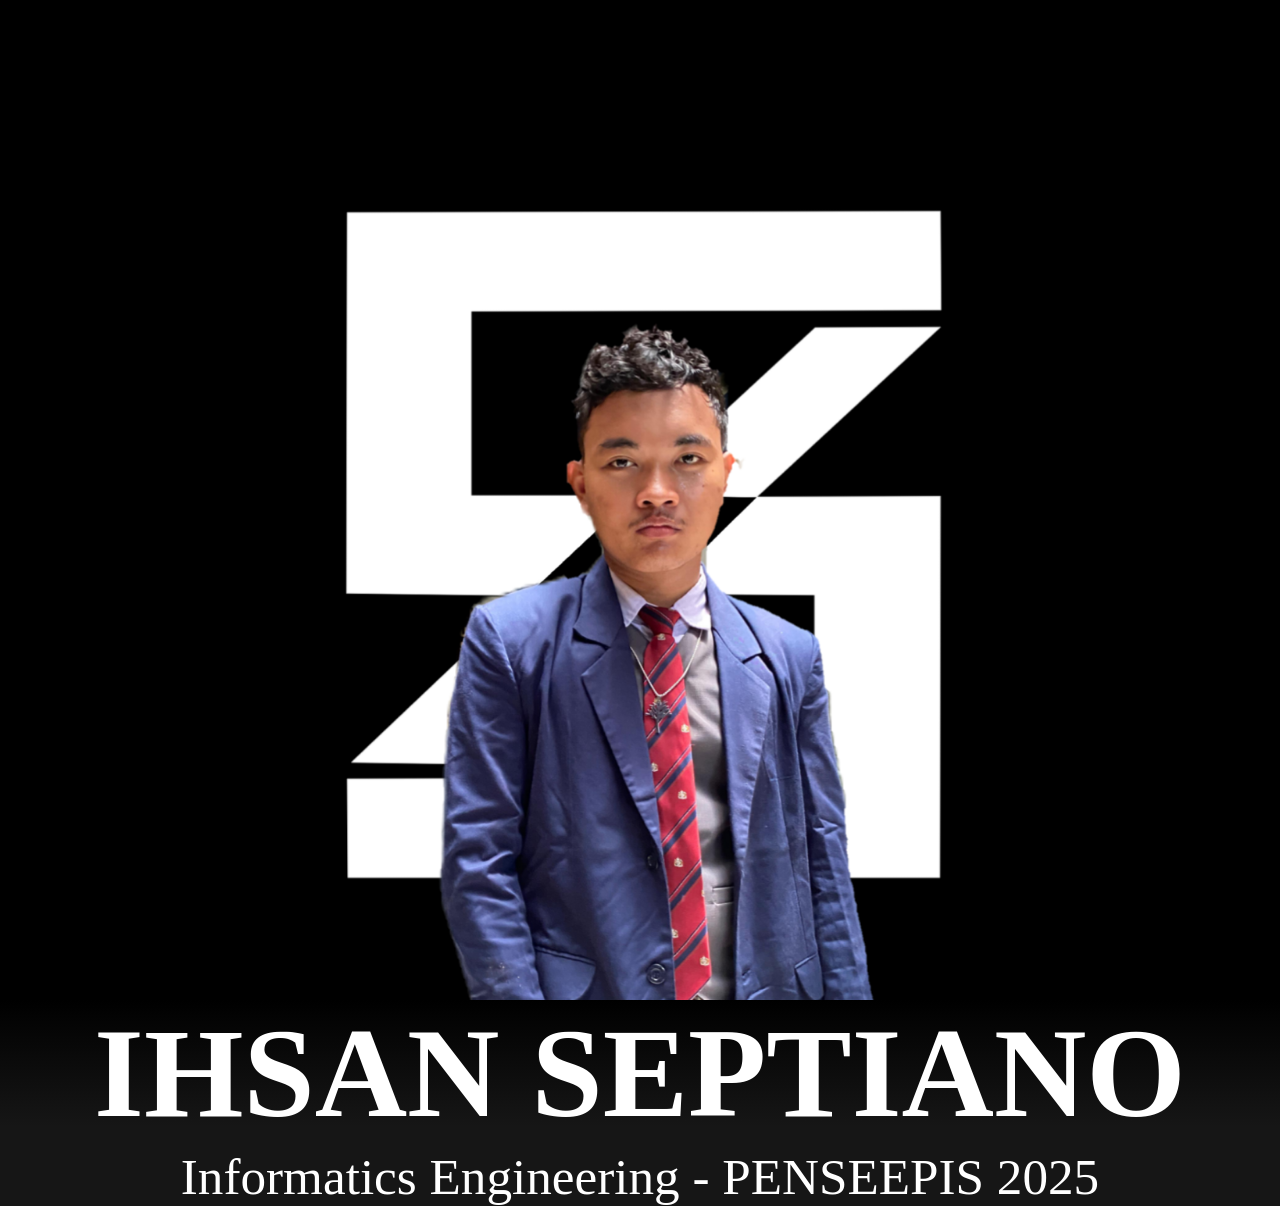
==== biodat.html @ 578c59f2 "Update otomatis dari script" ====
<!DOCTYPE html>
<html lang="en">
<head>
  <meta charset="UTF-8">
  <meta name="viewport" content="width=device-width, initial-scale=1.0">
  <title>About Me</title>
  <link rel="stylesheet" href="styles.css">
</head>
<body>
  <section id="utama">
    <img src="image/ihsan.png" alt="" id="fotoku">
  </section>

  <section id="break" style="padding-bottom: 100px; display: block; flex-direction: column;">
    <h1 style="color: white; text-align: center; width: 100%; font-size: 10vw; margin: 0;">
      IHSAN SEPTIANO
    </h1>
    <p style="color: white; text-align: center; padding: 0; font-size: 4vw; margin: 0;">
      Informatics Engineering - PENSEEPIS 2025
    </p>
  </section>

  <section id="konten" style="background-color: #161616;">
  </section>

  <script src="script.js"></script>
</body>
</html>
---- styles.css ----
body {
    margin: 0;
    display: flex;
    flex-direction: column;
    opacity: 0;
    transition: opacity 1s ease, background-color 0.5s ease;
    background-color: black;
}

body.fade-in {
    opacity: 1;
    background-color: #161616;
}

body.fade-out {
    background-color: black;
    opacity: 0;
}

section {
    width: 100%;
    margin: 0px;
    padding: 0px;
    display: flex;
    top: 0px;
    z-index: 0
}

#utama {
    background-color: rgb(0, 0, 0);
    display: flex;
    position: sticky;
}

#fotoku {
    width: 100vw;
    max-width: 1000px;
    justify-content: center;
    align-items: center;
    margin: 0 auto;
}

#break  {
    height: 2vw;
    background: linear-gradient(to bottom, black, #161616);
}
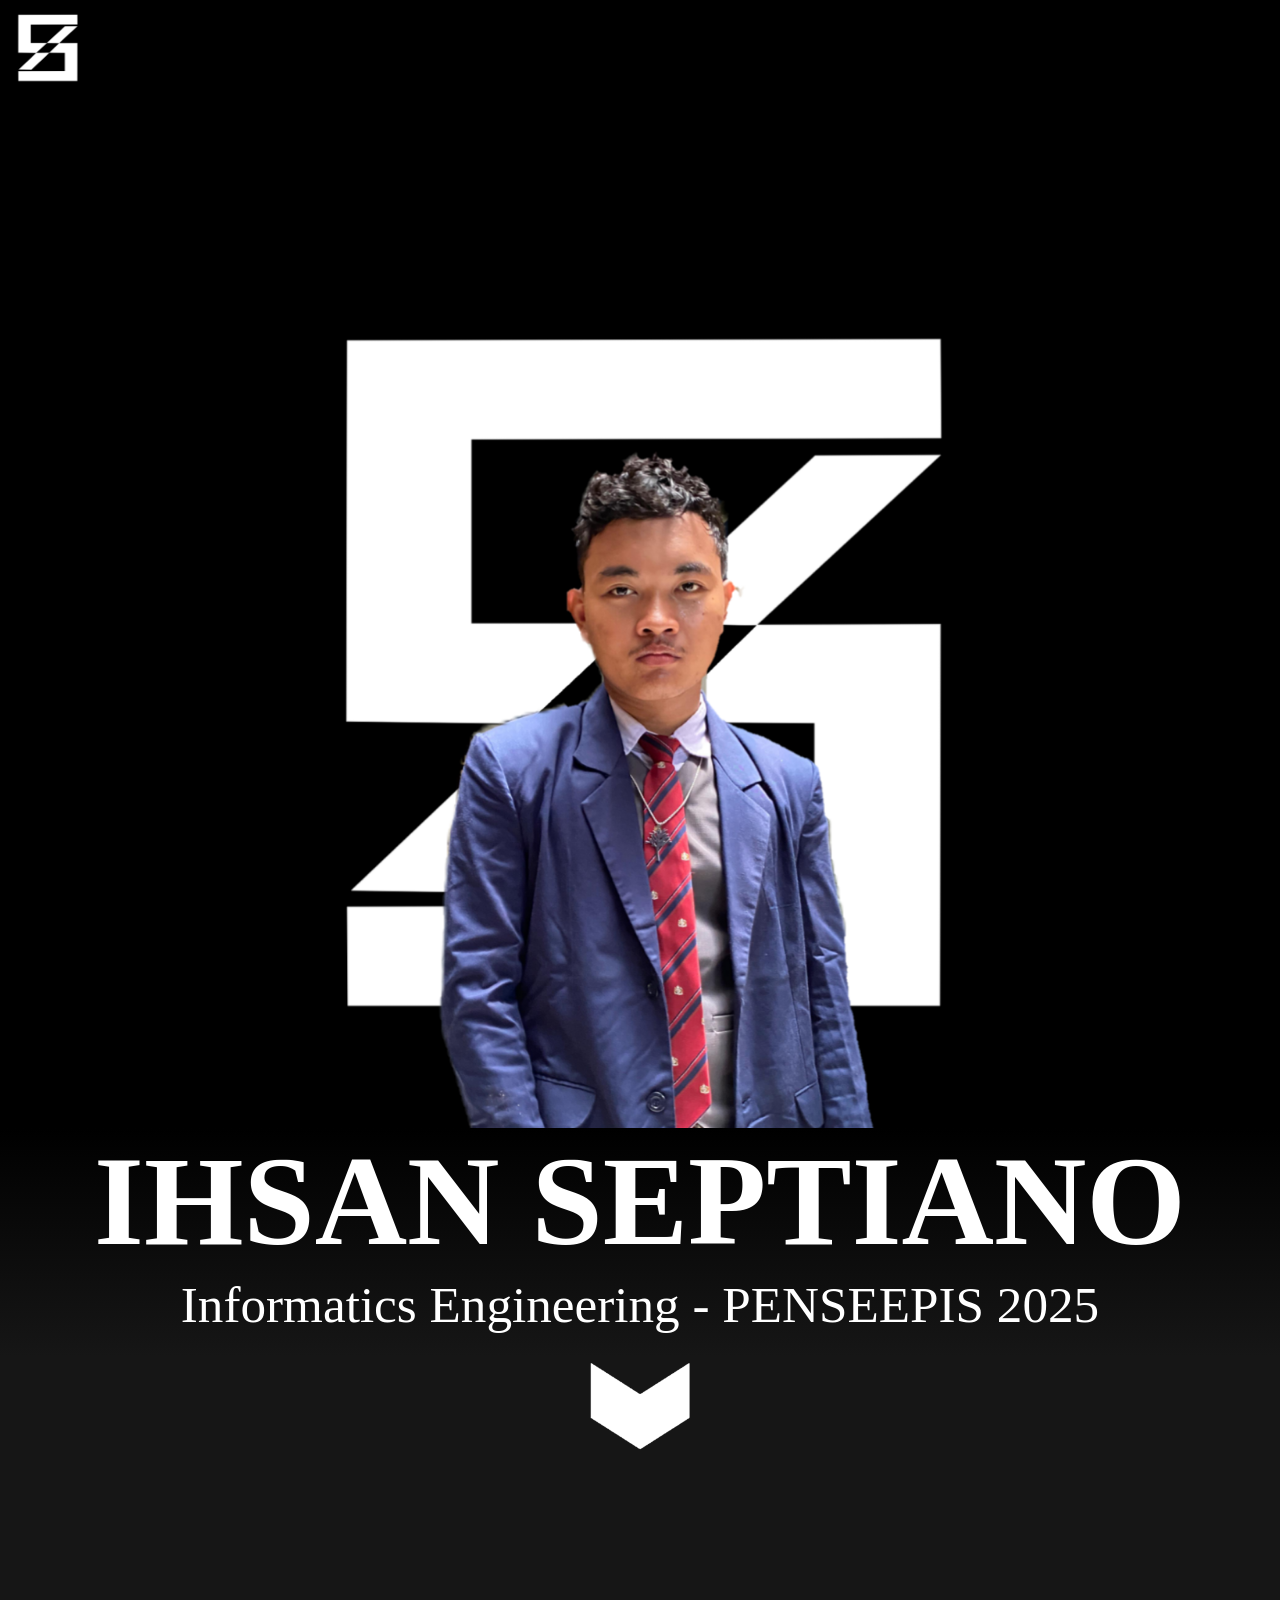
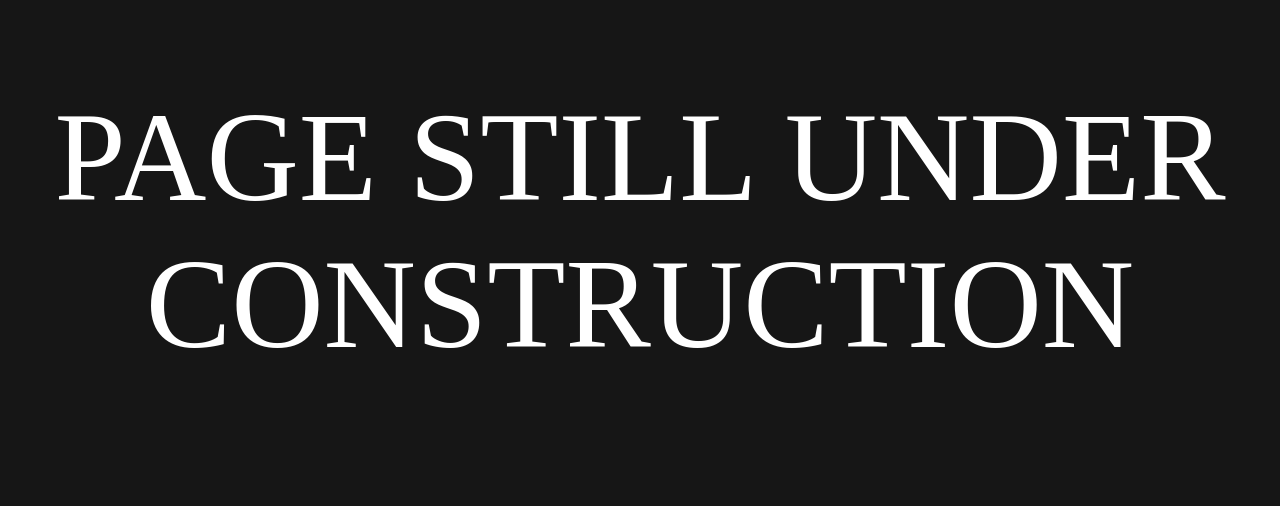
==== commit 28f88335: "Update otomatis dari script" ====
--- a/biodat.html
+++ b/biodat.html
@@ -4,23 +4,37 @@
   <meta charset="UTF-8">
   <meta name="viewport" content="width=device-width, initial-scale=1.0">
   <title>About Me</title>
+  <link rel="apple-touch-icon" href="image/sanzekai.png" media="(prefers-color-scheme: dark)" />
+  <link rel="icon" type="image/png" href="image/sanzekai.png" media="(prefers-color-scheme: dark)" />
+  <link rel="apple-touch-icon" href="image/sanzekai-dark.png" media="(prefers-color-scheme: light)" />
+  <link rel="icon" type="image/png" href="image/sanzekai-dark.png" media="(prefers-color-scheme: light)" />
   <link rel="stylesheet" href="styles.css">
 </head>
 <body>
+  <nav style="background-color: black; width: 100%; height: 10dvw; background-color: black; display: flex;" >
+    <a href="index.html" class="tomb">
+      <img src="image/sanzekai.png" alt="" style="z-index: 90; background-color;width: 9dvw; max-width: 75px; margin: 10px;">
+    </a>
+  </nav>
   <section id="utama">
     <img src="image/ihsan.png" alt="" id="fotoku">
   </section>
 
-  <section id="break" style="padding-bottom: 100px; display: block; flex-direction: column;">
+  <section id="break" style="padding-bottom: 100px; display: block; flex-direction: column;z-index: 2; height: 10vw;">
     <h1 style="color: white; text-align: center; width: 100%; font-size: 10vw; margin: 0;">
       IHSAN SEPTIANO
     </h1>
-    <p style="color: white; text-align: center; padding: 0; font-size: 4vw; margin: 0;">
+    <p style="color: white; text-align: center; padding: 0; font-size: 4vw; margin: 0; z-index: 2;">
       Informatics Engineering - PENSEEPIS 2025
     </p>
   </section>
 
-  <section id="konten" style="background-color: #161616;">
+  <div style="align-items: center; justify-content: center; display: flex; margin: 0; background-color: #161616; z-index: 1;">
+    <img src="image/panah.png" alt="" style="transform: rotate(90deg); width: 100px; height: 25%; animation: move 1s steps(5) infinite; position: relative;">
+  </div>
+
+  <section id="konten" style="background-color: #161616; padding-top:100px ;"> 
+    <p style="font-size: 10dvw; color: white; text-align: center;">PAGE STILL UNDER CONSTRUCTION</p>
   </section>
 
   <script src="script.js"></script>
--- a/styles.css
+++ b/styles.css
@@ -38,9 +38,15 @@
     justify-content: center;
     align-items: center;
     margin: 0 auto;
+    z-index: -1;
 }
 
 #break  {
     height: 2vw;
     background: linear-gradient(to bottom, black, #161616);
+}
+
+@keyframes move {
+    from { top: 0px; }
+    to { top: 100px; }
 }
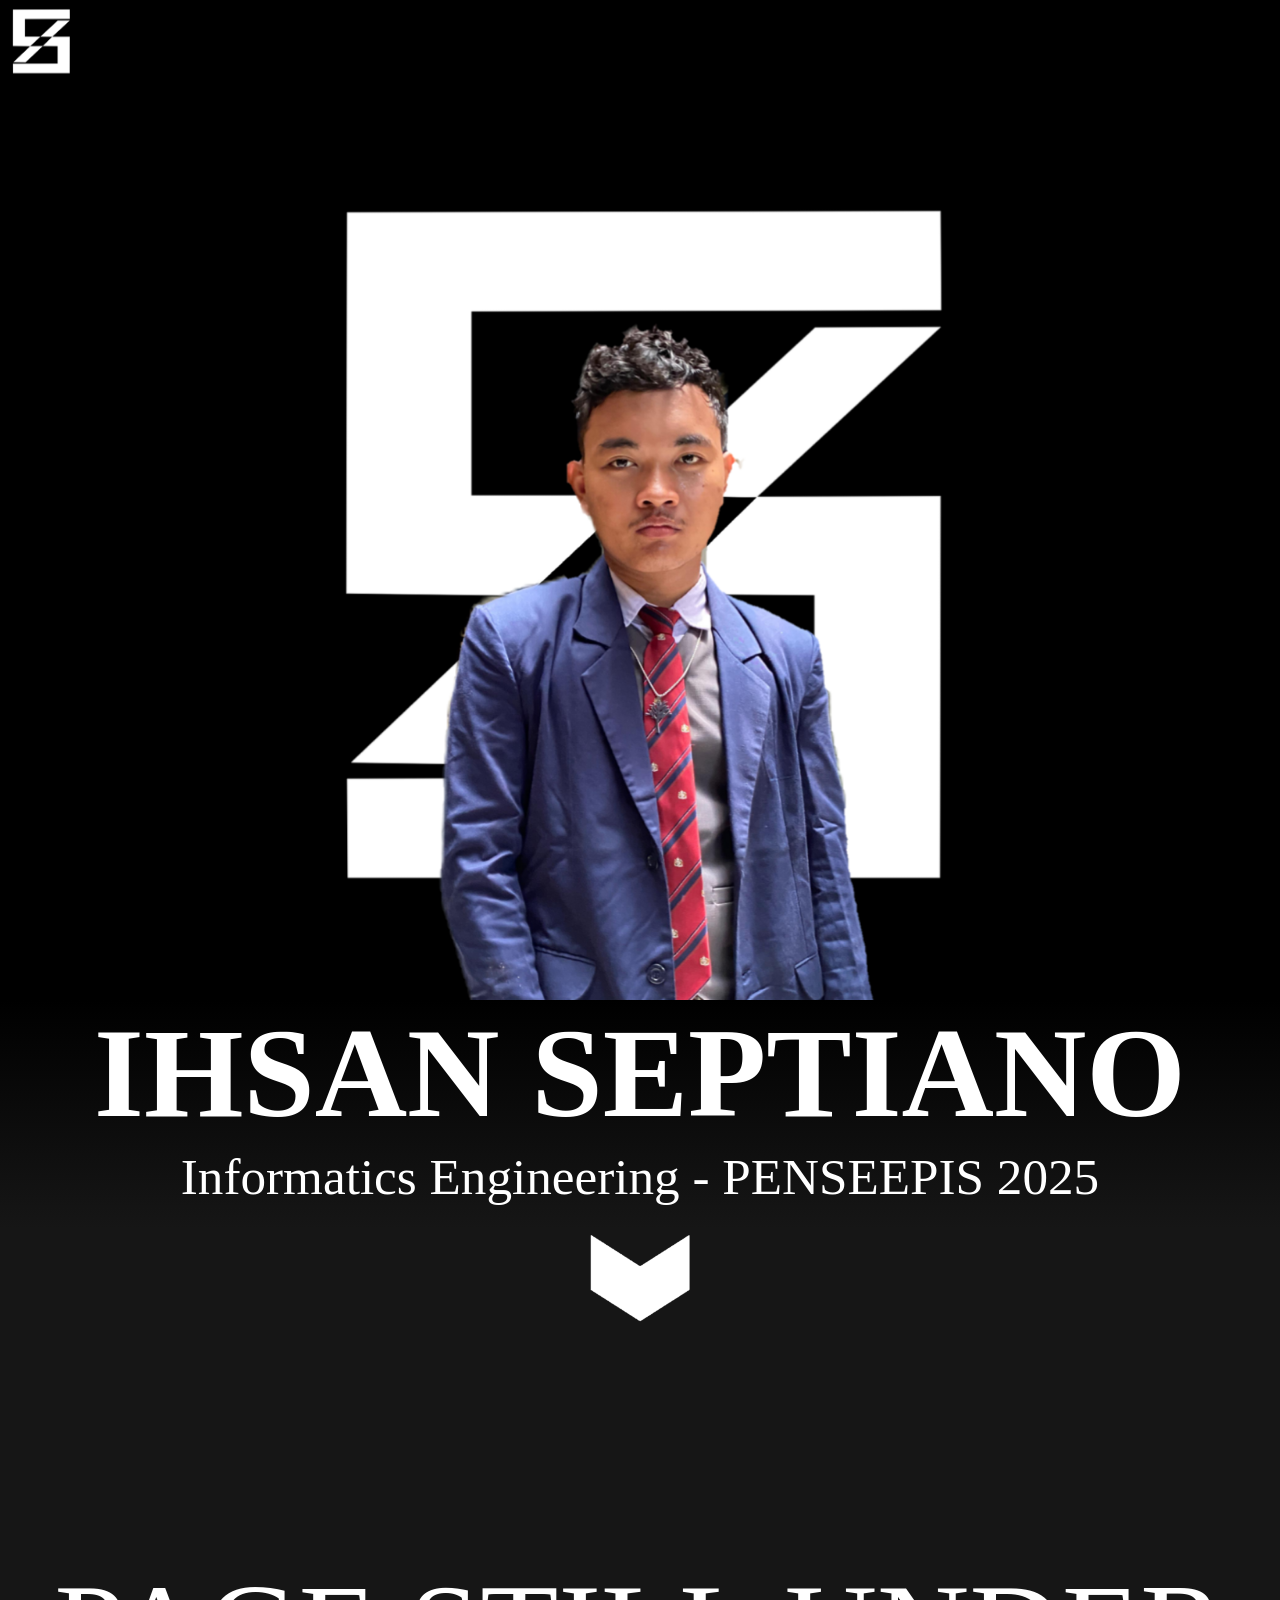
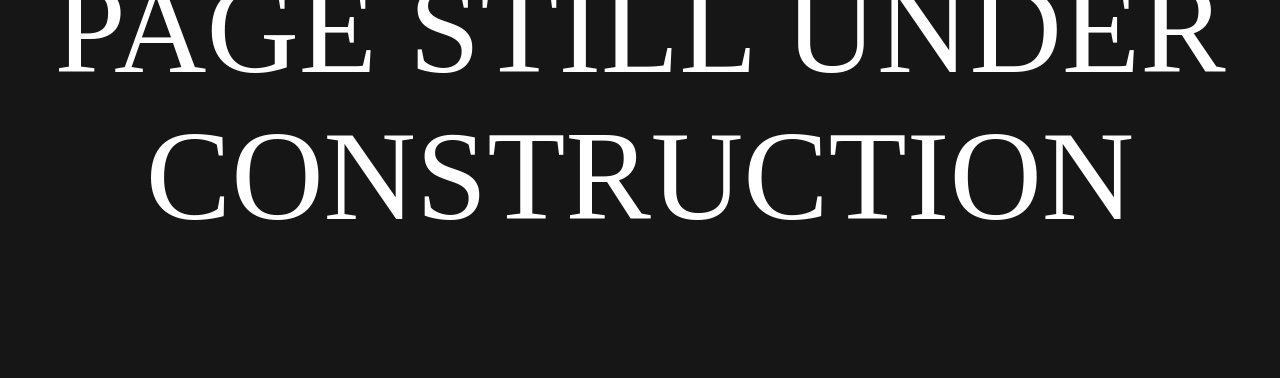
==== commit 183979fc: "Update otomatis dari script" ====
--- a/biodat.html
+++ b/biodat.html
@@ -11,9 +11,9 @@
   <link rel="stylesheet" href="styles.css">
 </head>
 <body>
-  <nav style="background-color: black; width: 100%; height: 10dvw; background-color: black; display: flex;" >
+  <nav style="background-color: black; width: 100%; height: 11dvw;max-height: 88px; background-color: black; display: flex; position: fixed; z-index: 9;" >
     <a href="index.html" class="tomb">
-      <img src="image/sanzekai.png" alt="" style="z-index: 90; background-color;width: 9dvw; max-width: 75px; margin: 10px;">
+      <img src="image/sanzekai.png" alt="" style="z-index: 90; width: 9dvw; max-width: 72px; margin: 5px;">
     </a>
   </nav>
   <section id="utama">
--- a/styles.css
+++ b/styles.css
@@ -48,5 +48,5 @@
 
 @keyframes move {
     from { top: 0px; }
-    to { top: 100px; }
+    to { top: 10vh; }
 }
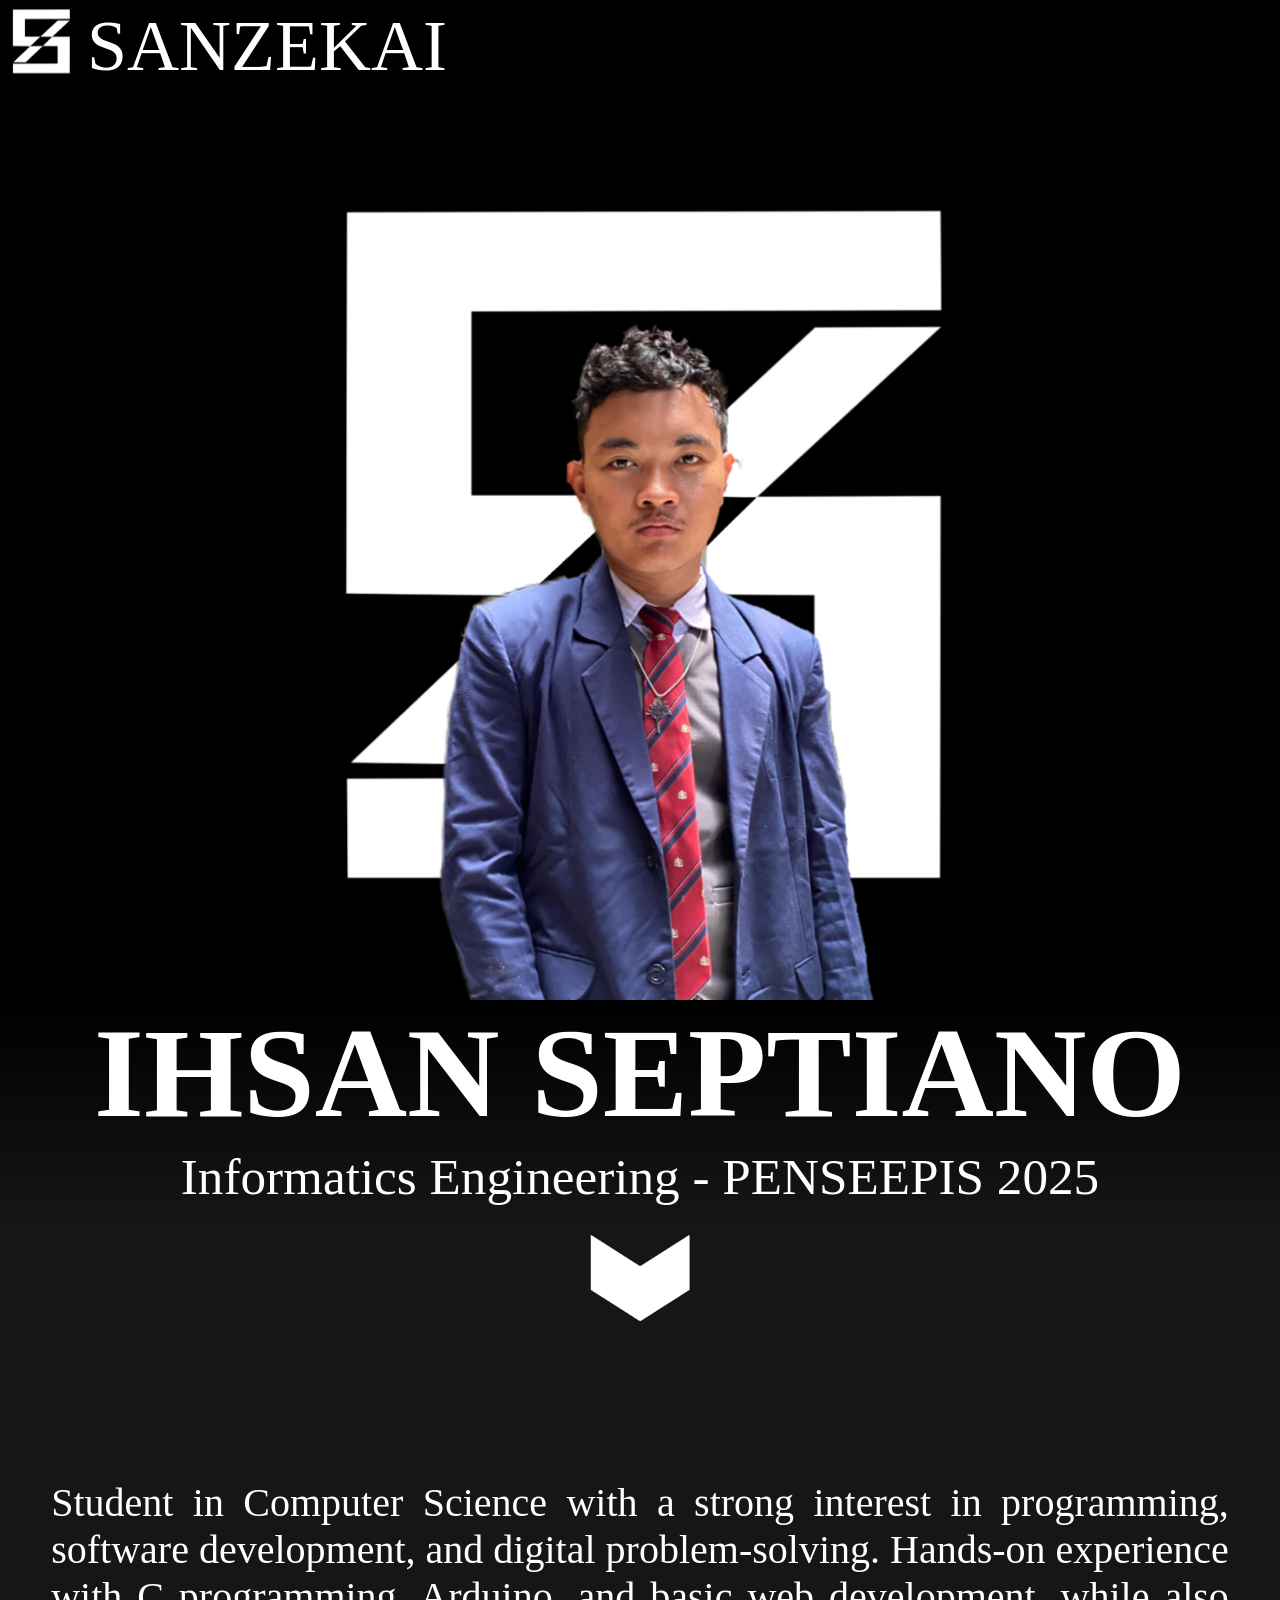
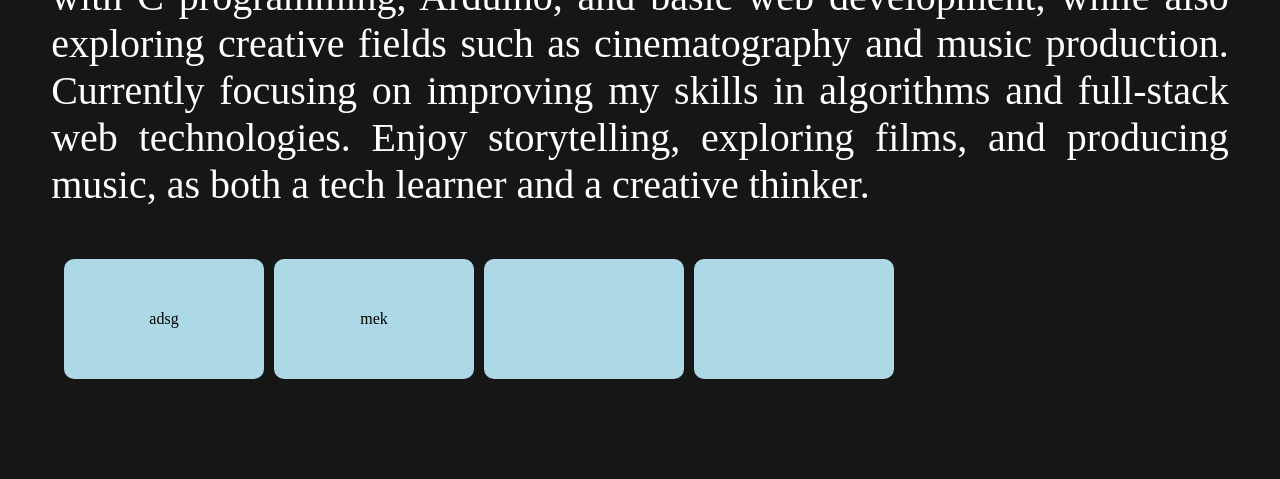
==== commit 5dbcad07: "Update otomatis dari script" ====
--- a/biodat.html
+++ b/biodat.html
@@ -15,6 +15,7 @@
     <a href="index.html" class="tomb">
       <img src="image/sanzekai.png" alt="" style="z-index: 90; width: 9dvw; max-width: 72px; margin: 5px;">
     </a>
+    <p style="color: white; font-size: clamp(0px, 9dvw, 72px); margin: 5px;">SANZEKAI</p>
   </nav>
   <section id="utama">
     <img src="image/ihsan.png" alt="" id="fotoku">
@@ -33,8 +34,19 @@
     <img src="image/panah.png" alt="" style="transform: rotate(90deg); width: 100px; height: 25%; animation: move 1s steps(5) infinite; position: relative;">
   </div>
 
-  <section id="konten" style="background-color: #161616; padding-top:100px ;"> 
-    <p style="font-size: 10dvw; color: white; text-align: center;">PAGE STILL UNDER CONSTRUCTION</p>
+  <section id="konten" style="background-color: #161616; padding-top:100px ; display: flex; flex-direction: column; align-items: center;"> 
+    <p style="color: white; font-size: clamp(10px, 4vw, 40px); text-align:justify; margin: 4vw;">Student in Computer Science with a strong interest in programming, software development, and digital problem-solving. Hands-on experience with C programming, Arduino, and basic web development, while also exploring creative fields such as cinematography and music production. Currently focusing on improving my skills in algorithms and full-stack web technologies. Enjoy storytelling, exploring films, and producing music, as both a tech learner and a creative thinker.</p>
+    <div id="personal">
+      <div class="personal" id="edu">
+        adsg
+      </div>
+      <div class="personal" id="skill">mek</div>
+      <div class="personal" id="exp"></div>
+      <div class="personal" id="hobbs"></div>
+      </div>
+      
+
+    <div style="height: 100px;"></div>
   </section>
 
   <script src="script.js"></script>
--- a/styles.css
+++ b/styles.css
@@ -46,7 +46,30 @@
     background: linear-gradient(to bottom, black, #161616);
 }
 
+#personal {
+    display: flex;
+    gap: 10px;
+    width: 90%;
+    overflow: hidden;
+}
+
+.personal {
+    min-width: 200px;
+    height: 120px;
+    background: lightblue;
+    border-radius: 10px;
+    flex-shrink: 0;
+    display: flex;
+    justify-content: center;
+    align-items: center;
+}
+
 @keyframes move {
     from { top: 0px; }
     to { top: 10vh; }
+}
+
+@keyframes scroll {
+  0% { transform: translateX(0); }
+  100% { transform: translateX(-50%); } 
 }
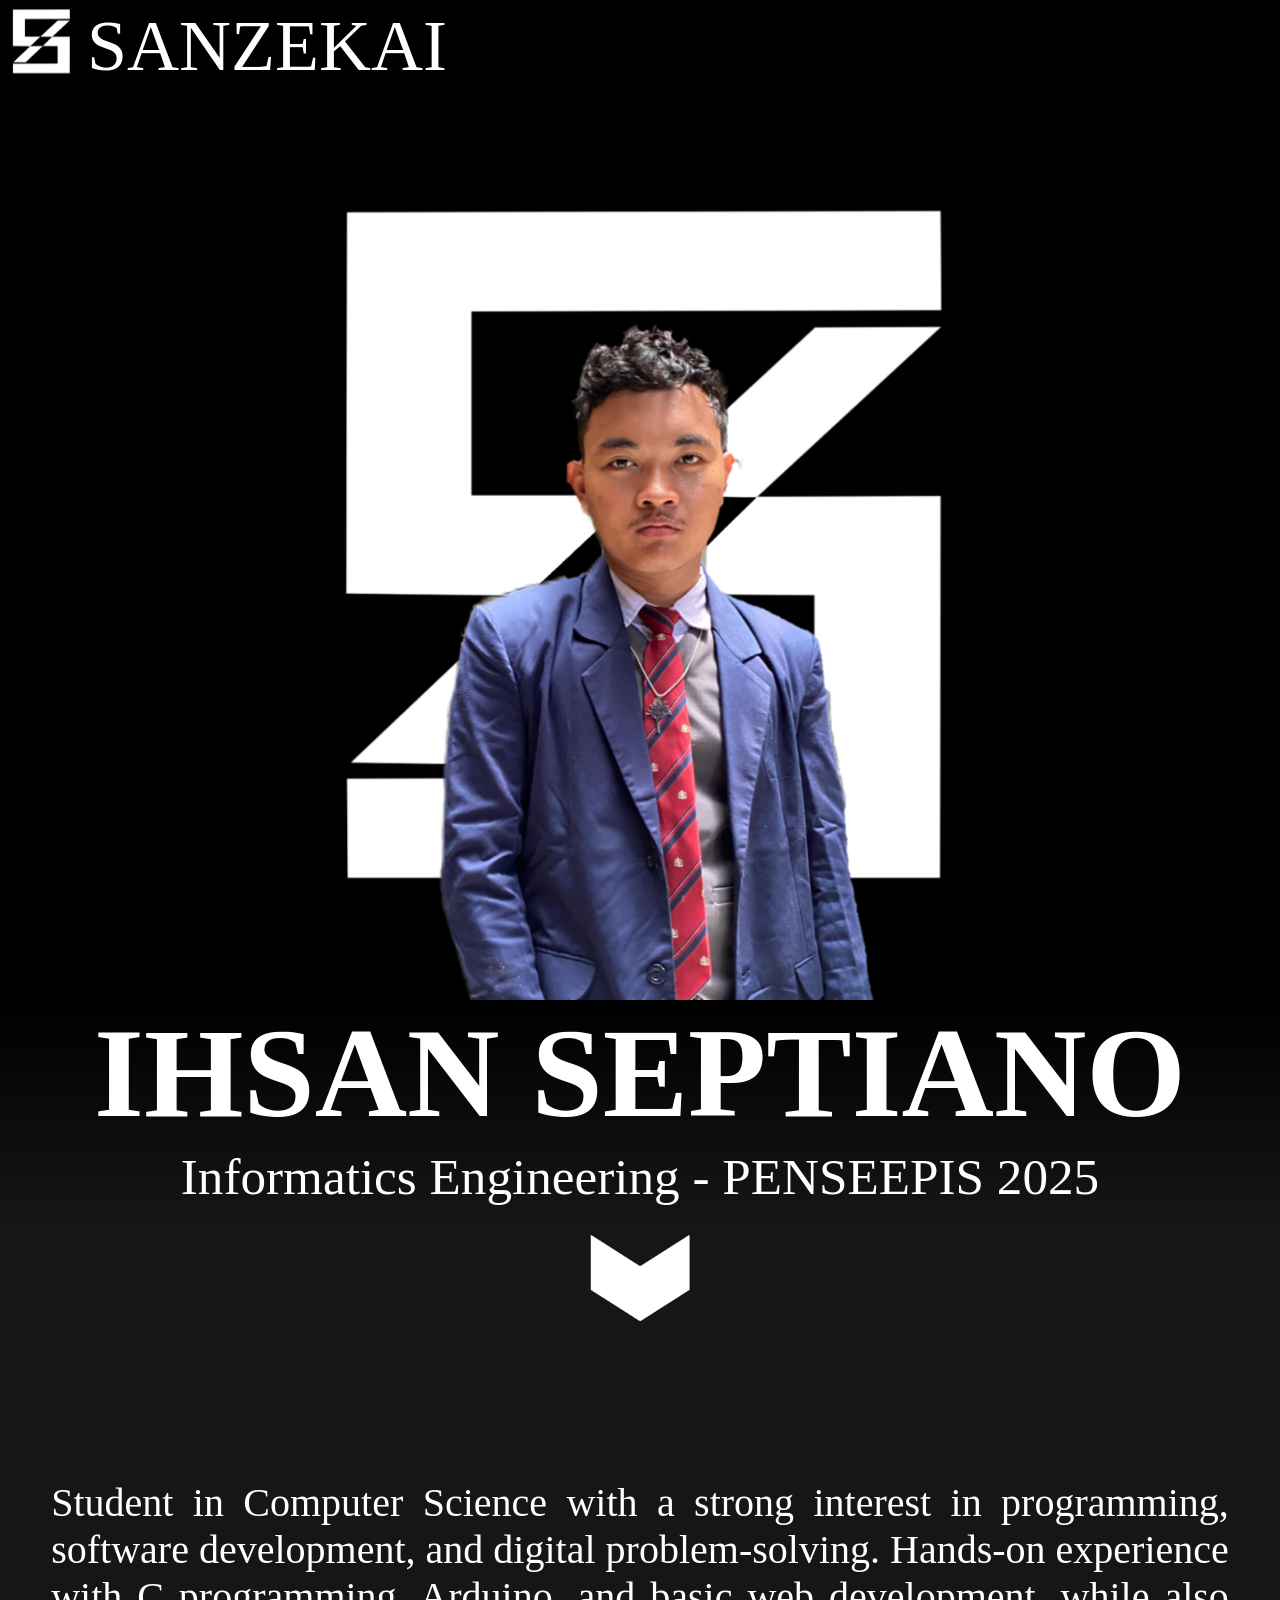
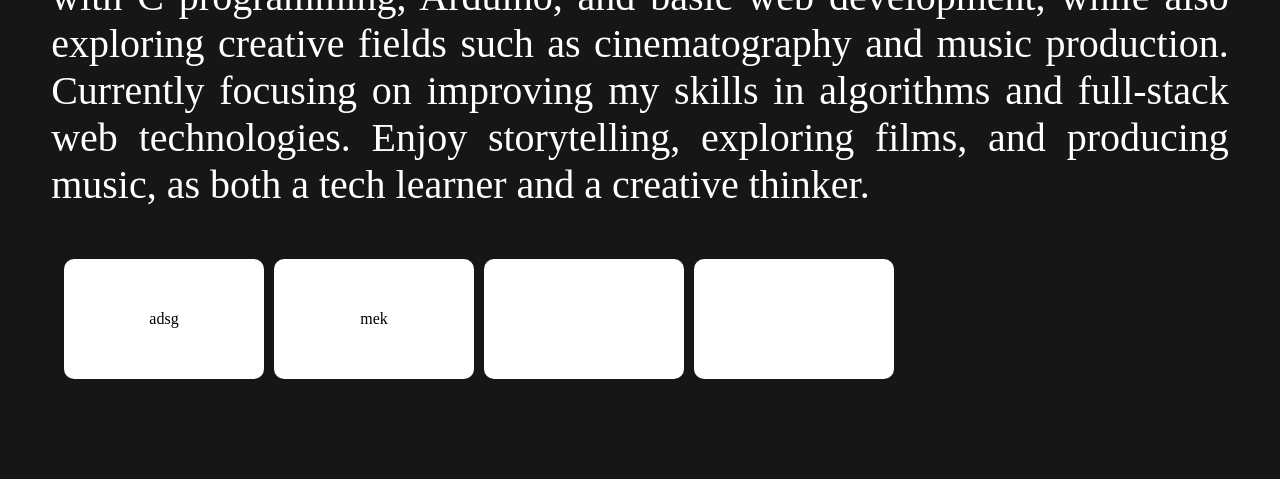
==== commit a4ee6f48: "Update otomatis dari script" ====
--- a/biodat.html
+++ b/biodat.html
@@ -37,13 +37,14 @@
   <section id="konten" style="background-color: #161616; padding-top:100px ; display: flex; flex-direction: column; align-items: center;"> 
     <p style="color: white; font-size: clamp(10px, 4vw, 40px); text-align:justify; margin: 4vw;">Student in Computer Science with a strong interest in programming, software development, and digital problem-solving. Hands-on experience with C programming, Arduino, and basic web development, while also exploring creative fields such as cinematography and music production. Currently focusing on improving my skills in algorithms and full-stack web technologies. Enjoy storytelling, exploring films, and producing music, as both a tech learner and a creative thinker.</p>
     <div id="personal">
+      <div id="perso">
       <div class="personal" id="edu">
         adsg
       </div>
       <div class="personal" id="skill">mek</div>
       <div class="personal" id="exp"></div>
       <div class="personal" id="hobbs"></div>
-      </div>
+      </div></div>
       
 
     <div style="height: 100px;"></div>
--- a/styles.css
+++ b/styles.css
@@ -26,6 +26,12 @@
     z-index: 0
 }
 
+#perso {
+    display: flex;
+  gap: 10px;
+  animation: slide 15s linear infinite;
+}
+
 #utama {
     background-color: rgb(0, 0, 0);
     display: flex;
@@ -48,15 +54,15 @@
 
 #personal {
     display: flex;
-    gap: 10px;
-    width: 90%;
-    overflow: hidden;
+  gap: 10px;
+  width: 90%;
+  overflow: hidden;
 }
 
 .personal {
     min-width: 200px;
     height: 120px;
-    background: lightblue;
+    background: white;
     border-radius: 10px;
     flex-shrink: 0;
     display: flex;
